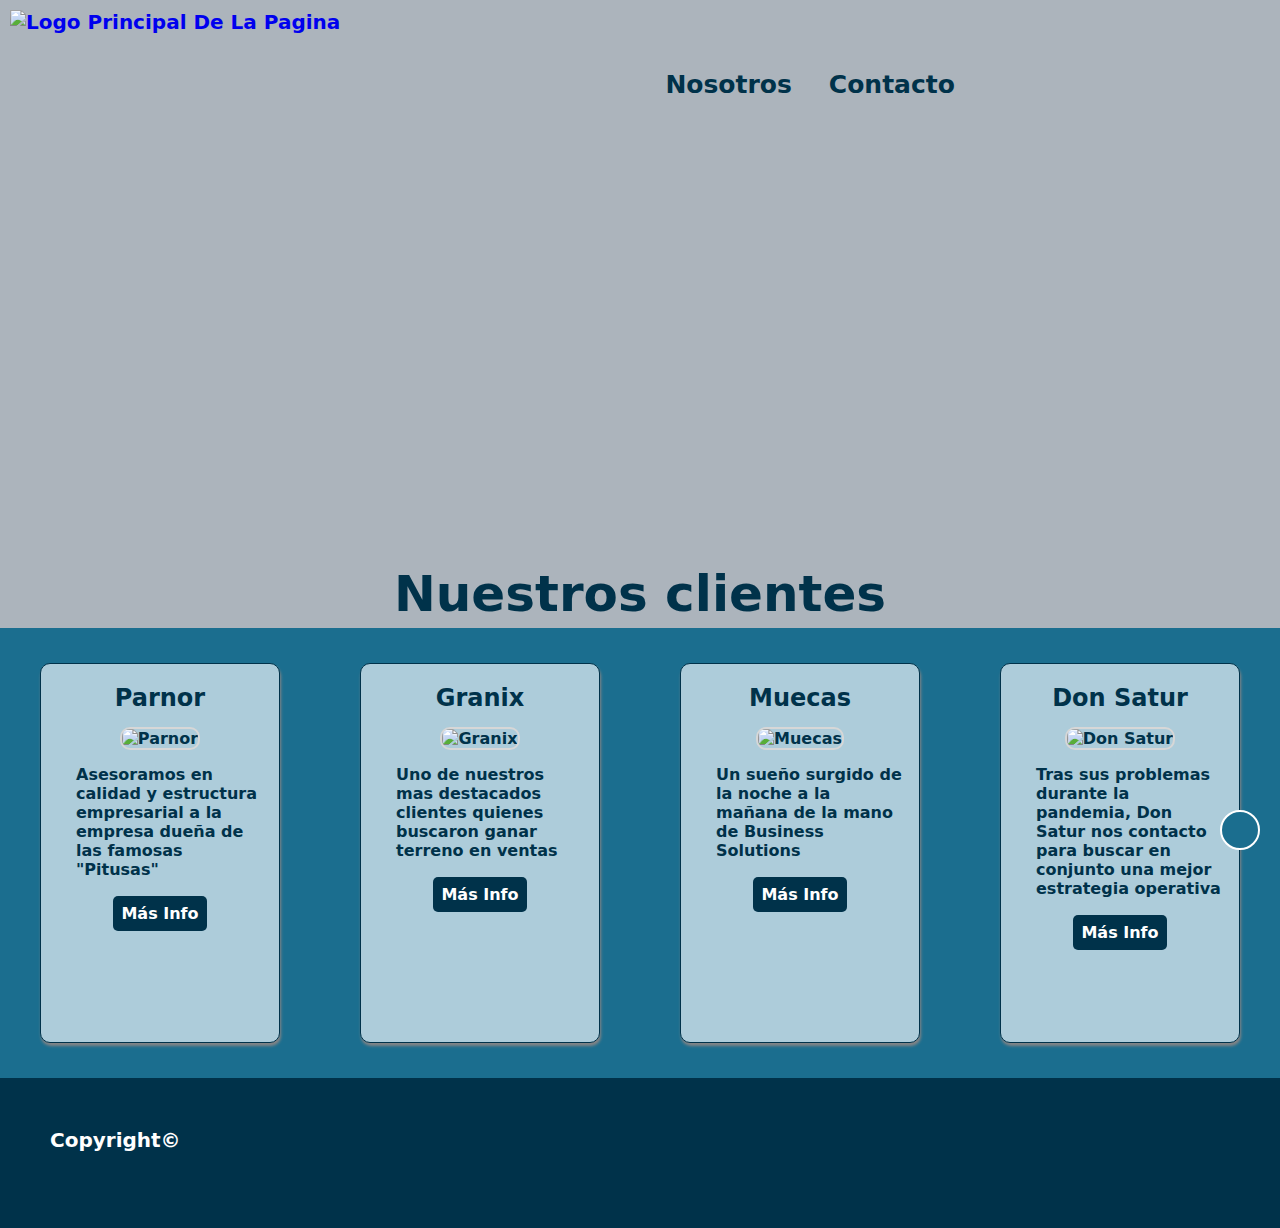
==== index.html @ 00d07ce3 "Merge pull request #6 from javilaborde/ajustesFinales" ====
<!DOCTYPE html>
<html lang="es">

<head>
    <meta charset="UTF-8">
    <meta http-equiv="X-UA-Compatible" content="IE=edge">
    <meta name="viewport" content="width=device-width, initial-scale=1.0">
    <meta name="description"content="Informate con Viajaja. Viajá por Argentina con la información más completa y los puntos turísticos más visitados del país. ">
    <meta name="keywords" content="Viajes,Turismo,Destinos,Alojamientos,Argentina">
    <title>Business Solutions </title>
    <link rel="stylesheet" href="https://cdnjs.cloudflare.com/ajax/libs/font-awesome/6.4.0/css/all.min.css" integrity="sha512-iecdLmaskl7CVkqkXNQ/ZH/XLlvWZOJyj7Yy7tcenmpD1ypASozpmT/E0iPtmFIB46ZmdtAc9eNBvH0H/ZpiBw==" crossorigin="anonymous" referrerpolicy="no-referrer" />
    <link rel="shortcut icon" href="./img/logo-consultora.png" type="image/x-icon">
    <link rel="stylesheet" href="./style.css">
</head>

<body>
    <header>
        <div>
            <a href="./index.html">
                <img class="logo" src="img/logo-consultora.png" alt="logo principal de la pagina">
            </a>
        </div>
        <div class="barra">
            <ul class="opciones">
                <li><a href="./pages/nosotros.html">Nosotros</a> </li>
                <li><a href="./pages/contactanos.html">Contacto</a> </li>
            </ul>
        </div>
    </header>
    <div class="fondo1"> </div>
    <div class="tituloNoticias">
        <h2>Nuestros clientes</h2>
    </div>
    <div class="contenedorNoticias">
        <div class="noticia">
            <h2> Parnor </h2>
            <img src="./img/Parnor.png" alt="Parnor">
            <div class="textoNoticia"><p>Asesoramos en calidad y estructura empresarial a la empresa dueña de las famosas "Pitusas"</p></div>
            <a href="https://www.parnor.com.ar/">Más Info</a>
        </div>
        <div class="noticia">
            <h2> Granix </h2>
            <img src="./img/GCDTL.jpg" alt="Granix">
            <div class="textoNoticia"><p>Uno de nuestros mas destacados clientes quienes buscaron ganar terreno en ventas</p></div>
            <a href="https://granix.com.ar/">Más Info</a>
        </div>
        <div class="noticia">
            <h2> Muecas </h2>
            <img src="./img/Muecas.webp" alt="Muecas">
            <div class="textoNoticia"><p>Un sueño surgido de la noche a la mañana de la mano de Business Solutions </p></div>
            <a href="https://www.muecas.com.ar/">Más Info</a>
        </div>
        <div class="noticia">
            <h2> Don Satur </h2>
            <img src="./img/DonSatur.png" alt="Don Satur">
            <div class="textoNoticia"> <p> Tras sus problemas durante la pandemia, Don Satur nos contacto para buscar en conjunto una mejor estrategia operativa </p></div>
            <a href="https://www.donsatur.com.ar/">Más Info</a>
        </div>
    </div>
    <footer id="footer">
        <div class="contenedorFooter">
            <div class="copyR"> Copyright© </div>
            <div class="redes">
                <a href=""> <i class="fa-brands fa-tiktok"></i></a>
                <a href="https://www.instagram.com/business.solutionsconsultores/"><i class="fa-brands fa-instagram"></i></a>
                <a href="https://x.com/SoBusiness2024"><i class="fa-brands fa-twitter"></i></a>
                <a href=""><i class="fa-brands fa-linkedin"></i></a>
            </div>
        </div>
    </footer>
    <div class="botonSubir">
        <a href="#">
            <i class="fa-solid fa-chevron-up"></i>
        </a>
    </div>
</body>
</html>
---- style.css ----
*{
    margin: 0;
    padding: 0;
    box-sizing: border-box;
}

body{
    background-color: #acb4bc;
    color: #00324a;
    font-size: 20px;
    font-family: system-ui;
    font-weight: 600;
    overflow-x: hidden;
}

html{
    scroll-behavior: smooth;
}

header{
    background-color:#acb4bc; 
    width: 100%;
    height: 160px;
    font-size: 20px;
    font-family: system-ui;
    font-weight: 600;
    text-transform: capitalize;
    padding: 0px;
    text-align: center;
}

.mision-vision{
margin-left: 50px;
}


.logo{
    height: 150px;
    width: auto;
    float: left;
    padding-top: 10px;
    padding-left:  10px;
}

.barra{
    /* float: right; */
    word-spacing: 30px;
    display: inline-block;
}

.barra a{
    text-decoration: none;
}

.barra li{
    list-style: none;
    display: inline-block;
}

.barra a:hover{
    color: #1b6e8f;
}

.opciones{
    margin: 70px;
    /* border:#053d4b solid 1px;
    border-radius: 25px; */
}

.opciones a{
    color: #00324a;
    font-size: 25px;
}

.opciones li {
    height: 100px;
}

.barra a{
    text-decoration: none;
    background-image: linear-gradient(currentColor, currentColor);
    background-position: 0% 100%;
    background-repeat: no-repeat;
    background-size: 0% 3px;
    transition: background-size 0.6s;
}

.barra a:hover{
    background-size: 100% 3px;
}

.barra .active a {
    text-decoration: none;
    background-image: linear-gradient(currentColor, currentColor);
    background-position: 0% 100%;
    background-repeat: no-repeat;
    background-size: 100% 3px;
}

.registro{
    float: right;
    margin: 10px;
    padding-top: 28px;
    padding-right: 20px;
    font-size: 15px;
}

.registro li{
    list-style: none;
    display: inline-block;
}

.registro a{
    text-decoration: none;
    color: #00324a;
}

.registro a:hover{
    color: #00324a;
}

.fondo1{
    height: 400px;
    width: 100%;
    background-image: url(./img/portada.jpg);
    background-size: cover;
    background-position: center;
    background-repeat: no-repeat;
    background-attachment: fixed;
}

#footer{
    height: 150px;
    width: 100%;
    background-color: #00324a;
    color: white;
    display: flex;
    flex-direction: row;
    justify-content: space-between;
    padding: 50px;
}

.copyR a i{
    margin-left: 60px;
    background-color: white;
}

.fa-brands{
    color: white;
}

.fa-brands:hover {
    color: #1b6e8f;
}

.redes{
    margin-left: 5px;
}

.botonVolver{
    margin-top: 15px;
    margin-right: 50px;
}

.botonVolver a{
    color: #ffffff;
    padding: 15px;
    text-decoration: none;
    border: white 1px solid;
    border-radius: 10px;
    background-color: #1b6e8f;
    transition: 0.6s;
}

.botonVolver a:hover{
    background-color: #adccda;
    transition: all 0.6s;
}

.fondo-destino{
    height: 400px;
    width: 100%;
    background-image: url(img/destino.jpg);
    background-size: cover;
    background-position: center;
    background-repeat: no-repeat;
    background-attachment: fixed;
}
    
.fondo-alojamientos{
        height: 400px;
        width: 100%;
        background-image: url(img/alojamientos.jpg);
        background-size: cover;
        background-position: center;
        background-repeat: no-repeat;
        background-attachment: fixed;
}

.fondo-excursiones{
    height: 400px;
    width: 100%;
    background-image: url(img/excursiones.jpg);
    background-size: cover;
    background-position: center;
    background-repeat: no-repeat;
    background-attachment: fixed;
}
    
.fondo-traslados{
    height: 400px;
    width: 100%;
    background-image: url(img/traslados.jpg);
    background-size: cover;
    background-position: center;
    background-repeat: no-repeat;
    background-attachment: fixed;
    }   

.conenedorCuadrados{
    height: auto;
    width: 100%;
    display: flex;
    justify-content: space-around;
    flex-wrap: wrap;
    margin-top: 40px;
}
.cuadrado{
    height: 320px;
    width: 300px;
    border: #bd90f9 solid 1px;
    text-align: center;
    padding-top: 10px;
    transition: all 0.7s;
}

.cuadrado:hover{
    transform: scale(1.08);
    transition: all 0.5s;
}
.cuadradroTitulo{
    color: #00324a;
}

.cuadradoContenedorFoto{
    height: 200px;
    width: 200px;
    margin: 0 auto;
    margin-top: 20px;
    background-size: cover;
    border: #c4c2c4 solid 1px;
    box-sizing: content-box;
}

.cuadradoContenedorFoto img{
    height: 200px;
    width: 200px;
    object-fit: cover;
}

.textoCuadro{
    color: #adccda;
    font-size: 30px;
    text-align: center;
    padding: 50px;
}

.botonImg{
    margin: 15px;
}

.botonImg a{
    height: 50px;
    width: auto;
    background-color: #00324a;
    border-radius: 5px;
    color: white;
    font-size: 16px;
    text-decoration: none;
    padding: 8px;
}

.botonImg a:hover{
    background-color: #1b6e8f;
    transition: all 0.5s;
}


.itemImg{
    width: 100%;
    height: 100%;
    object-fit: cover;
}

.item{
    background-size: cover;
    background-position: center;
    border-radius: 10px;
    box-shadow: 0 0 3px 1px #999999;
    transition: all 1s;
}

.item:hover{
    transform: scale(1.02);
    transition: all 0.9;
}

.contenedor{
    height: 300px;
    width: 80%;
    border: #aa6cf0 solid 1px;
    margin-bottom: 20px;
}

.opcionesAlojamientos{
    height: auto;
    width: 100%;
    margin: 20px;
}

.n-left{
    height: 250px;
    background-image: url(img/alojamientos.jpg);
    background-size: cover;
    margin-bottom: 10px;
}

.tituloNoticias h2{
    background-color: #acb4bc;
    text-align: center;
    font-size: 50px;
    color: #00324a;
    margin-top: 5px;
    margin-bottom: 5px;
}

.tituloNoticias p{
    text-align: center;
    font-size: 12px;
    color: #912bff;
    margin-bottom: 10px;
}

.contenedorNoticias{
    height: 450px;
    width: 100%;
    background-color: #1b6e8f;
    color: #00324a;
    font-size: 16px;
    display: flex;
    flex-direction: row;
    justify-content: center;
    align-items: center;
    text-align: center;
}

.noticia{
    width: 20%;
    height: 380px;
    border: #00324a solid 0.5px;
    margin: 40px;
    padding-top: 20px;
    box-shadow: 1px 3px 3px #858485;
    background-color: #adccda;
    transition: all 1s;
    border-radius: 10px;
}

.textoNoticia p{
    margin-right: 15px;
}

.noticia:hover{
    transform: scale(1.08);
}

.noticia p{
    text-align: left;
    margin-left: 35px;
    margin-bottom: 25px;
}

.noticia a{
    height: 50px;
    width: 25px;
    background-color: #00324a;
    border-radius: 5px;
    color: white;
    text-decoration: none;
    padding: 8px;
    margin-top: 10px;
}

.noticia a:hover {
    animation: 0.5s flash 1;
}

@keyframes flash {
    50% {
        opacity: 1;
    }

    25%,
    75% {
        opacity: 0;
    }
}

.contenedorNoticias img{
    height: 100px;
    width: 200px;
    margin-top: 15px;
    margin-bottom: 15px;
    border: #d7d7d7 2px solid;
    border-radius: 10px;
}

.tituloConocenos{
    height: 200px;
    width: 100%;
    background-color: #f0e5fb;
    color: #912bff;
}

.tituloConocenos h2{
    text-align: left;
    padding-top: 20px;
    margin-left: 10%;
    font-size: 54px;
}

.tituloConocenos p{
    text-align: left;
    padding-top: 20px;
    margin-left: 10%;
    font-size: 16px;
}

.titulos{
    text-align: center;
    font-size: 50px;
    color: #1b6e8f;
    padding: 20px;
    margin-left: 20%;
    margin-right: 20%;
}

.texto-nosotros{
    margin-left: 20%;
    margin-right: 20%;
}

.tituloTraslados{
    height: 100px;
    width: 100%;
    text-align: center;
    font-size: 20px;
    color: #912bff;
    padding-top: 15px;
}

.jujuysaltaInfo{
    display: flex;
    flex-direction: row;
    justify-content: start;
}

.card-deck{
    padding: 20px 10px 20px 20px;
}

.card-deck .card{
    height: auto; 
    width: 100%; 
}

.card{
    animation: 8s veloz 1;
}

.cardDestinos{
    height: auto;
    width: 95%;
    margin: 0 20px 0 20px;
    padding: 20px;
    border: #e5ceff 1px solid;
    border-radius: 5px;
    background-color: #ffe7ff;
    color: #9532ff;
}

.cardDestinos h5{
    padding-top: 10px;
    font-size: 32px;
}

@keyframes veloz {
    0% {
        opacity: 0;
        transform: translateX(-200%);
    }

    50% {
        opacity: 1;
        transform: translateX(0%);
    }

    80% {
        transform: translateX(0%);
    }

}


@media only screen and (min-width:320px) and (max-width: 767px){

    .tituloExcursiones{
        text-align: center;
        font-size: 50px;
        color: #912bff;
        padding: 20px;
    }

    header{
        background-color:#acb4bc;
        width: 100%;
        height: 350px;
    }

    .barra{
        display: inline-block;
        width: 100%;
        justify-content: start;
    }

    .barra li{
        display: flex;
        flex-wrap: wrap;
    }

    .registro{
        display: flex;
        justify-content: start;
        float: left !important;
        margin-left: 5%;
    }

    .tituloNoticias h2{
        font-size: 38px;
        text-align: center;
        margin-top: 10px;
    }

    .tituloNoticias p{
        margin-bottom: 20px;
    }

    .contenedorNoticias{
        height: auto;
        width: 100%;
        padding: 30px;
        background-color: #adccda;
        color: #912bff;
        font-size: 18px;
        display: flex;
        flex-direction: column;
    }
    
    .noticia{
        width: 85%;
        height: 75vh;
        border: #d3b3f7 solid 0.5px;
        margin: 20px;
        box-shadow: 1px 3px 3px #858485;
        background-color: #f0e5fb;
        transition: all 1s;
        border-radius: 10px;
    }

    .noticia h2{
        font-size: 36px;
    }

    .noticia img{
        height: 150px;
        width: 250px;
    }
    
    .textoNoticia{
        height: auto;
        width: 100%;
        text-align: center;
    }

    .tituloConocenos{
        height: auto;
        width: 100%;
        padding-top: 15px;
    }

    .tituloConocenos h2{
        font-size: 32px;
    }

    .tituloConocenos p{
        padding-bottom: 40px;
    }

    .tituloTraslados{
        height: 160px;
        width: 100%;
        text-align: center;
        font-size: 16px;
        color: #912bff;
        padding-top: 15px;
    }

    .contenedorInfoTraslados{
        height: auto;
        width: 100%;
        padding: 50px;
        margin-right: 20px;
        color: #9538ff;
        background-color: #f1e6ff;
        font-size: 16px;
    }
    
    .infoTraslados{
        padding-right: 20px ;
    }

    .accordion-item{
        margin-left: 20px;
        margin-right: 25px;
    }

    #footer{
    height: 150px;
    width: 100%;
    background-color: #00324a;
    color: white;
    display: flex;
    flex-direction: row;
    justify-content: space-between;
    padding: 50px;
}

.botonVolver{
    margin-top: 15px;
    margin-right: 50px;
}

.botonVolver a{
    color: #ffffff;
    padding: 5px;
    text-decoration: none;
    border: white 1px solid;
    border-radius: 10px;
    background-color: #1b6e8f;
    transition: 0.6s;
    font-size: 12px;
}

.botonVolver a:hover{
    background-color: #1b6e8f;
    transition: all 0.6s;
}

.form{
    height: 100vh;
    width: auto;
    display: flex;
    flex-direction: column;
    align-items: center;
    background-color: #912bff;
    padding-top: 10vh;
}

.form-group{
    height: 450px;
    width: 350px;
    margin-top: 40px;
    padding: 50px;
    background-color: #d2b5f8;
    border-radius: 5px;
}

.form-group .contraseña{
    padding-top: 15px;
}

.form-group .volver{
    font-size: 12px;
    text-align: center;
    padding-top: 10px;
    text-decoration: solid;
}

.form-group label{
    font-size: 24px;
}

.logoInicioSesion{
    height: 100px;
    width: 150px;
    background-image: url(./img/logo-viajaja.png);
    background-size: cover;
    background-position: center;
    margin-left: 50px;
    margin-bottom: 20px;
}

.exampleInputPassword1{
    padding-top: 55px;
}

.btn-primary{
    width: 100%;
    margin-top: 20px;
    background-color: #00324a;
}

.btn-primary:hover {
    background-color: #1b6e8f;
}

.btn-primary a{
    text-decoration: none;
    color: white;
}

.botonSubir{
    position: fixed;
    right: 20px;
    bottom: 50px;
    width: 40px;
    height: 40px;
    background-color: #1b6e8f;
    padding-top: 7px;
    text-align: center;
    color: #fff;
    font-size: 16px;
    border-radius: 100%;
    border: 2px solid #fff;
}
.botonSubir a {
    color:white;
}
.botonSubir a:hover {
    color:#adccda;
}
.accordion-body img{
    padding: 5px;
    border: #912bff 2px solid;
    border-radius: 10px;
    margin-bottom: 15px;
}

.formulario{
    height: auto;
    width: 100%;
    background-color: #00324a;
    color: #00324a;
    display: flex;
    flex-direction: column;
    justify-content: center;
    padding: 50px;
}

.contenedorForm{
    height: 120vh;
    width: 275px;
    background-color: #d2b5f8;
    border-radius: 5px;
    text-align: center;
}

.contenedorForm h2{
    padding-bottom: 15px;
}

.logoRegistrarse{
    height: 100px;
    width: 150px;
    background-image: url(./img/logo-consultora.png);
    background-size: cover;
    background-position: center;
    margin: 15px 0 25px 60px;
}

.contenedorForm input{
    margin-bottom: 25px;
    height: 30px;
    width: 250px;
    border: #00324a 1px solid;
    border-radius: 5px;
    color: #630ad8;
    font-weight: 700;
}

.titulosDestinos{
    height: 80px;
    width: 100%;
    margin-bottom: 10px;
    padding: 20px;
    text-align: center;
    color: #ffffff;
    background-color: #9532ff;
    border: #e4cefd 1px solid;
    border-radius: 5px;
}

}

@media only screen and (min-width: 768px){

.form{
    height: 100vh;
    width: auto;
    display: flex;
    flex-direction: column;
    align-items: center;
    background-color: #00324a;
    padding-top: 10vh;
}

.form-group{
    height: 450px;
    width: 350px;
    margin-top: 40px;
    padding: 50px;
    background-color: #1b6e8f;
    border-radius: 5px;
}

.form-group .contraseña{
    padding-top: 15px;
}

.form-group .volver{
    font-size: 12px;
    text-align: center;
    padding-top: 10px;
    text-decoration: solid;
}

.form-group label{
    font-size: 24px;
}

.logoInicioSesion{
    height: 100px;
    width: 150px;
    background-image: url(./img/logo-viajaja.png);
    background-size: cover;
    background-position: center;
    margin-left: 50px;
    margin-bottom: 20px;
}

.exampleInputPassword1{
    padding-top: 55px;
}

.btn-primary{
    width: 100%;
    margin-top: 20px;
    background-color: #00324a;
}

.btn-primary:hover {
    background-color: #1b6e8f;
}

.btn-primary a{
    text-decoration: none;
    color: white;
}

.formulario{
    height: auto;
    width: 100%;
    background-color: #00324a;
    color: #00324a;
    display: flex;
    flex-direction: column;
    justify-content: center;
    padding: 25px;
}

.contenedorForm{
    height: auto;
    width: 400px;
    margin-top: 40px;
    margin-left: 38%;
    padding: 50px;
    background-color: #adccda;
    border-radius: 5px;
    text-align: center;
}

.contenedorForm h2{
    padding-bottom: 15px;
}

.logoRegistrarse{
    height: 201px;
    width: 150px;
    background-image: url(./img/logo-consultora.png);
    background-size: cover;
    background-position: center;
    margin-left: 75px;
    margin-bottom: 25px;
}

.contenedorForm input{
    margin-bottom: 25px;
    height: 30px;
    width: 250px;
    border: #00324a 1px solid;
    border-radius: 5px;
    color: #1b6e8f;
    font-weight: 700;
}

.botonSubir{
    position: fixed;
    right: 20px;
    bottom: 50px;
    width: 40px;
    height: 40px;
    background-color: #1b6e8f;
    padding-top: 7px;
    text-align: center;
    color: #fff;
    font-size: 16px;
    border-radius: 100%;
    border: 2px solid #fff;
}
.botonSubir a {
    color:white;
}
.botonSubir a:hover {
    color:#adccda;
}

.contenedorInfoTraslados{
    height: auto;
    width: 100%;
    padding: 50px 0 50px 0;
    padding-left: 13vh;
    color: #1b6e8f;
    background-color: #f1e6ff;
    font-size: 16px;
}

.contenedorInfoTraslados h2{
    font-size: 48px;
    color: #630ad8;
}

.infoTraslados{
    font-size: 24px;
    font-weight: normal;
}

.tituloExcursiones{
    text-align: center;
    font-size: 50px;
    color: #912bff;
    padding: 20px;
}

.accordion{
    height: auto;
    width: 90%;
    margin: 5px 50px 50px 50px;
}

.accordion-header button{
    font-size: 18px;
    color: #1b6e8f;
    transition: all 0.8s;
}

.accordion-header button:hover{
    font-size: 22px;
    color: #1b6e8f;
    transition: all 1s;
}

.accordion-body{
    display: flex;
    flex-direction: row;
    justify-content: space-between;
    margin: 20px;
}

.accordion-body img{
    padding: 5px;
    border: #1b6e8f 2px solid;
    border-radius: 10px;
    margin-bottom: 15px;
}

.accordion-body h3{
    height: auto;
    width: 100%;
    font-size: 26px;
    padding-left: 15px;
    padding-bottom: 10px;
}

.accordion-body p{
    font-size: 16px;
    padding-left: 15px;
    /* padding-top: 20px; */
    font-style: none;
}

.titulosDestinos{
    height: 80px;
    width: 100%;
    margin-bottom: 10px;
    padding: 20px;
    text-align: center;
    color: #ffffff;
    background-color: #00324a;
    border: #e4cefd 1px solid;
    border-radius: 5px;
}

.titulosDestinos h2{
    font-family: sans-serif;
    font-weight: 100;
    font-size: 35px;
}

.carousel-inner{
    border-radius: 5px;
}

.card-body h5{
    font-size: 28px;
    margin: 5px 0 10px 5px;
}

.card-body p{
    font-size: 16px;
    color: #4c3f59;
    text-align: justify;
    margin-left: 5px;
    margin-right: 20px;
}

.card-deck{
    margin-left: -20px;
}
    
}
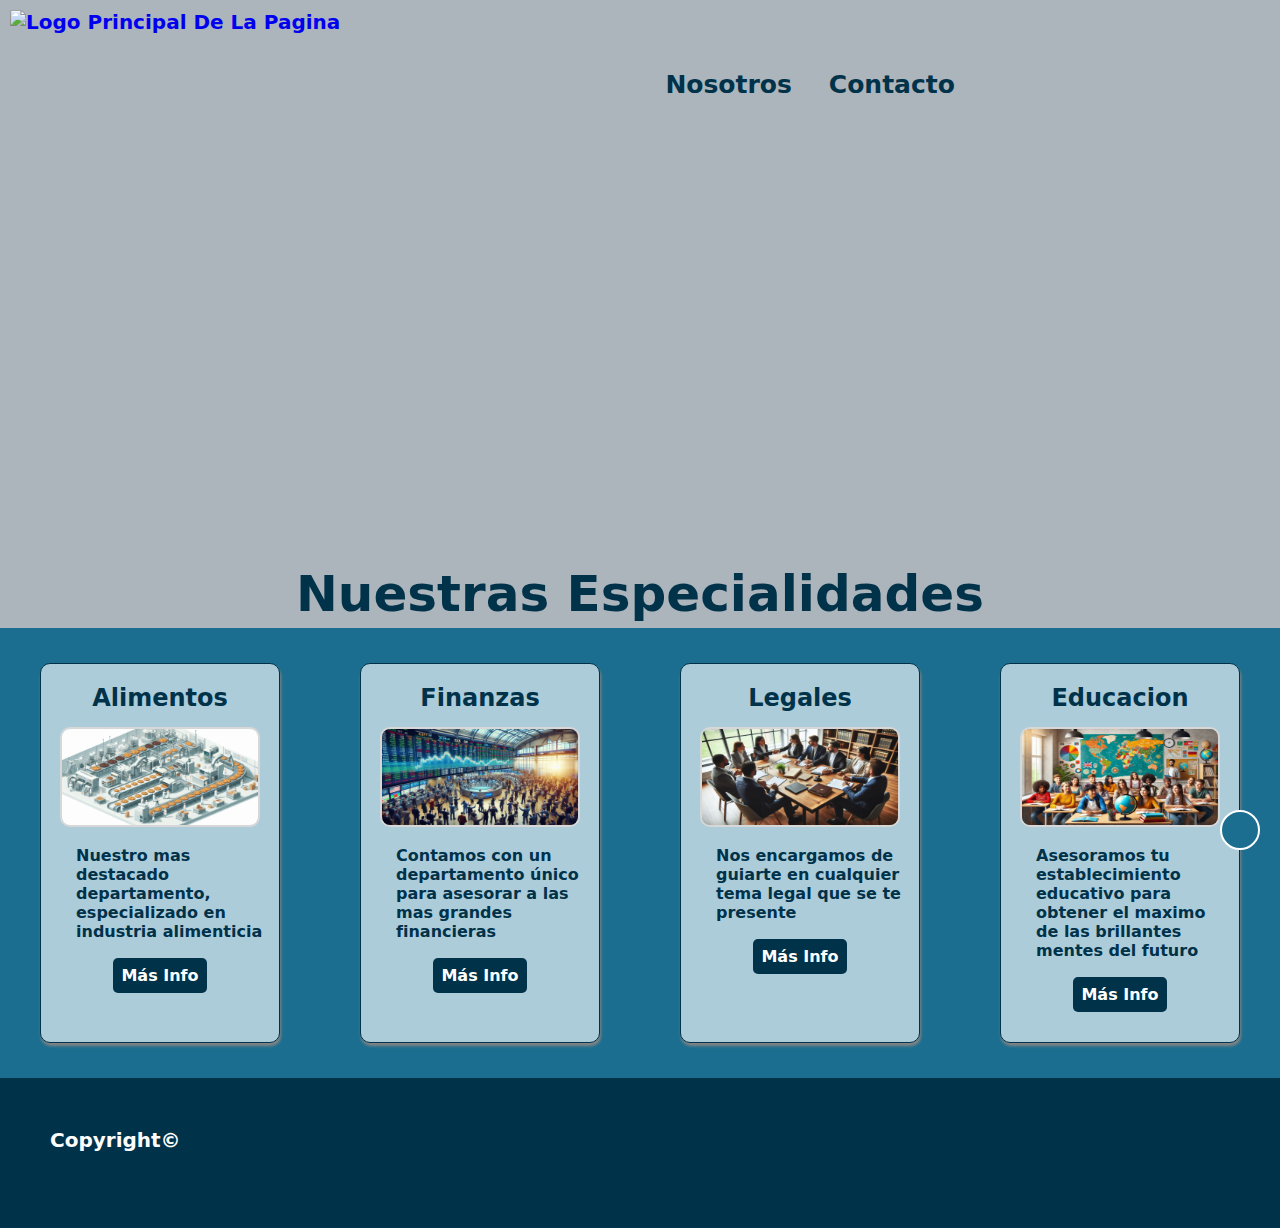
==== commit 924ccacd: "Departamentalizacion" ====
--- a/index.html
+++ b/index.html
@@ -5,7 +5,7 @@
     <meta charset="UTF-8">
     <meta http-equiv="X-UA-Compatible" content="IE=edge">
     <meta name="viewport" content="width=device-width, initial-scale=1.0">
-    <meta name="description"content="Informate con Viajaja. Viajá por Argentina con la información más completa y los puntos turísticos más visitados del país. ">
+    <meta name="description"content="BusinessSolutions ">
     <meta name="keywords" content="Viajes,Turismo,Destinos,Alojamientos,Argentina">
     <title>Business Solutions </title>
     <link rel="stylesheet" href="https://cdnjs.cloudflare.com/ajax/libs/font-awesome/6.4.0/css/all.min.css" integrity="sha512-iecdLmaskl7CVkqkXNQ/ZH/XLlvWZOJyj7Yy7tcenmpD1ypASozpmT/E0iPtmFIB46ZmdtAc9eNBvH0H/ZpiBw==" crossorigin="anonymous" referrerpolicy="no-referrer" />
@@ -29,42 +29,42 @@
     </header>
     <div class="fondo1"> </div>
     <div class="tituloNoticias">
-        <h2>Nuestros clientes</h2>
+        <h2>Nuestras Especialidades</h2>
     </div>
     <div class="contenedorNoticias">
         <div class="noticia">
-            <h2> Parnor </h2>
-            <img src="./img/Parnor.png" alt="Parnor">
-            <div class="textoNoticia"><p>Asesoramos en calidad y estructura empresarial a la empresa dueña de las famosas "Pitusas"</p></div>
-            <a href="https://www.parnor.com.ar/">Más Info</a>
+            <h2> Alimentos </h2>
+            <img src="./img/cookiefactory.jpeg" alt="Parnor">
+            <div class="textoNoticia"><p>Nuestro mas destacado departamento, especializado en industria alimenticia</p></div>
+            <a href="./pages/Alimentos.html">Más Info</a>
         </div>
         <div class="noticia">
-            <h2> Granix </h2>
-            <img src="./img/GCDTL.jpg" alt="Granix">
-            <div class="textoNoticia"><p>Uno de nuestros mas destacados clientes quienes buscaron ganar terreno en ventas</p></div>
-            <a href="https://granix.com.ar/">Más Info</a>
+            <h2> Finanzas </h2>
+            <img src="./img/Finanzas.jpeg" alt="Granix">
+            <div class="textoNoticia"><p>Contamos con un departamento único para asesorar a las mas grandes financieras </p></div>
+            <a href="./pages/contactanos.html">Más Info</a>
         </div>
         <div class="noticia">
-            <h2> Muecas </h2>
-            <img src="./img/Muecas.webp" alt="Muecas">
-            <div class="textoNoticia"><p>Un sueño surgido de la noche a la mañana de la mano de Business Solutions </p></div>
-            <a href="https://www.muecas.com.ar/">Más Info</a>
+            <h2> Legales </h2>
+            <img src="./img/Legales.jpeg" alt="Muecas">
+            <div class="textoNoticia"><p>Nos encargamos de guiarte en cualquier tema legal que se te presente </p></div>
+            <a href="./pages/contactanos.html">Más Info</a>
         </div>
         <div class="noticia">
-            <h2> Don Satur </h2>
-            <img src="./img/DonSatur.png" alt="Don Satur">
-            <div class="textoNoticia"> <p> Tras sus problemas durante la pandemia, Don Satur nos contacto para buscar en conjunto una mejor estrategia operativa </p></div>
-            <a href="https://www.donsatur.com.ar/">Más Info</a>
+            <h2> Educacion </h2>
+            <img src="./img/Educacion.jpeg" alt="Don Satur">
+            <div class="textoNoticia"> <p> Asesoramos tu establecimiento educativo para obtener el maximo de las brillantes mentes del futuro </p></div>
+            <a href="./pages/contactanos.html">Más Info</a>
         </div>
     </div>
     <footer id="footer">
         <div class="contenedorFooter">
             <div class="copyR"> Copyright© </div>
             <div class="redes">
-                <a href=""> <i class="fa-brands fa-tiktok"></i></a>
+                <a href="https://www.tiktok.com/@business.solution44"> <i class="fa-brands fa-tiktok"></i></a>
                 <a href="https://www.instagram.com/business.solutionsconsultores/"><i class="fa-brands fa-instagram"></i></a>
                 <a href="https://x.com/SoBusiness2024"><i class="fa-brands fa-twitter"></i></a>
-                <a href=""><i class="fa-brands fa-linkedin"></i></a>
+                <a href="https://www.linkedin.com/in/business-solutions-622953324/"><i class="fa-brands fa-linkedin"></i></a>
             </div>
         </div>
     </footer>
--- a/style.css
+++ b/style.css
@@ -187,6 +187,16 @@
     background-attachment: fixed;
 }
     
+.fondo-galletitas{
+    height: 400px;
+    width: 100%;
+    background-image: url(img/cookiefactory.jpeg);
+    background-size: cover;
+    background-position: center;
+    background-repeat: no-repeat;
+    background-attachment: fixed;
+}
+
 .fondo-alojamientos{
         height: 400px;
         width: 100%;
